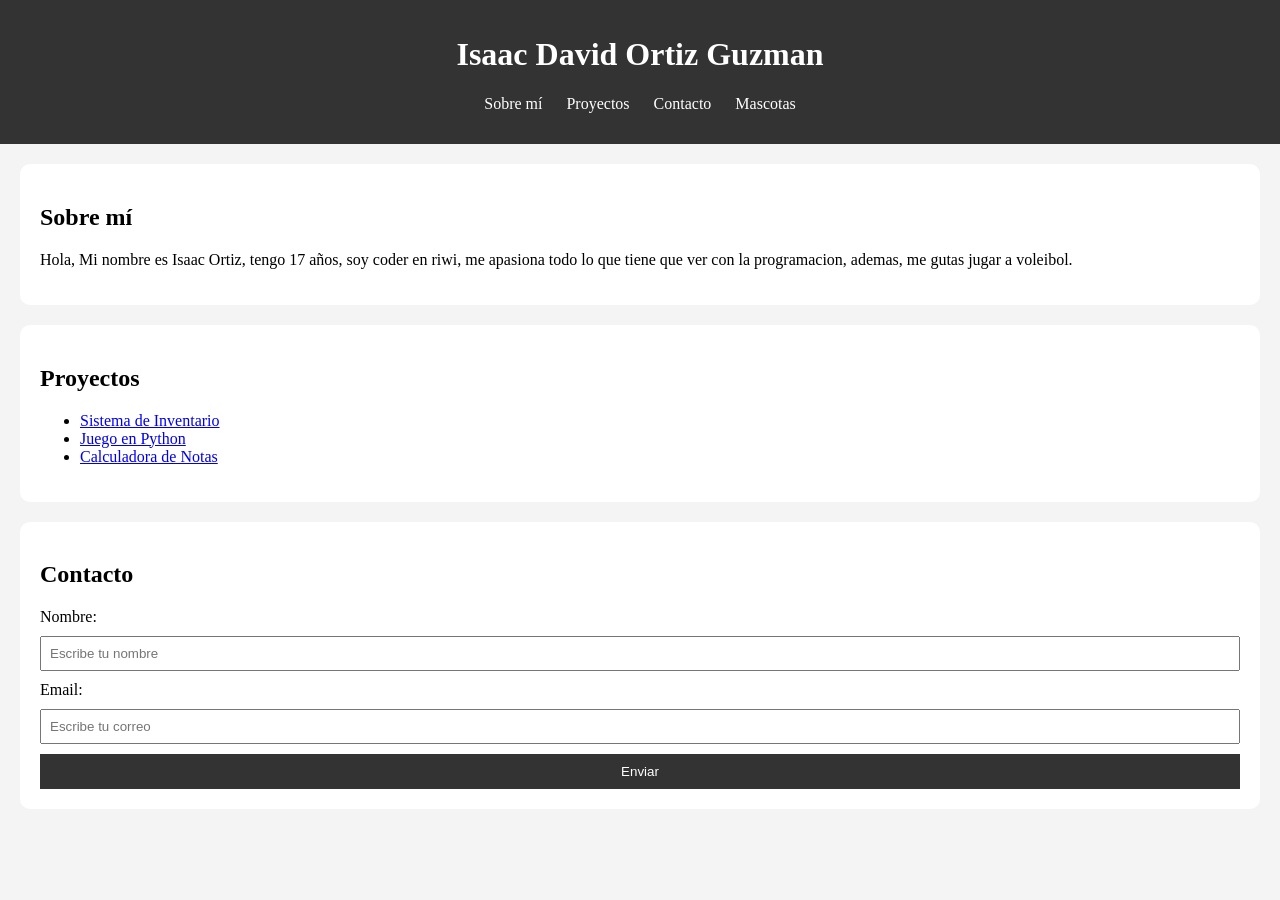
==== index.html @ 4eb60553 "proceso" ====
<!DOCTYPE html>
<html lang="es">
<head>
    <meta charset="UTF-8">
    <meta name="viewport" content="width=device-width, initial-scale=1.0">
    <title>Mi Portafolio</title>

    <!-- Vinculamos el CSS -->
    <link rel="stylesheet" href="styles.css">
</head>
<body>

    <!-- ===== HEADER ===== -->
    <header>
        <h1>Isaac David Ortiz Guzman </h1>

        <!-- Menú de navegación -->
        <nav>
            <ul>
                <li><a href="#sobre-mi">Sobre mí</a></li>
                <li><a href="#proyectos">Proyectos</a></li>
                <li><a href="#contacto">Contacto</a></li>
                <li><a href="moscota.html">Mascotas</a></li>
            </ul>
        </nav>
    </header>

    <!-- ===== SOBRE MI ===== -->
    <section id="sobre-mi">
        <h2>Sobre mí</h2>
        <p>
            Hola, Mi nombre es Isaac Ortiz, tengo 17 años, soy coder en riwi, me apasiona todo lo que tiene que ver con la programacion, 
            ademas, me gutas jugar a voleibol.
        </p>
    </section>

    <!-- ===== PROYECTOS ===== -->
    <section id="proyectos">
        <h2>Proyectos</h2>
        <ul>
            <li><a href="#">Sistema de Inventario</a></li>
            <li><a href="#">Juego en Python</a></li>
            <li><a href="#">Calculadora de Notas</a></li>
        </ul>
    </section>

    <!-- ===== CONTACTO ===== -->
    <section id="contacto">
        <h2>Contacto</h2>

        <form>
            <label>Nombre:</label>
            <input type="text" placeholder="Escribe tu nombre">

            <label>Email:</label>
            <input type="email" placeholder="Escribe tu correo">

            <button type="submit">Enviar</button>
        </form>
    </section>

</body>
</html>
---- styles.css ----
/* ===== ESTILO GENERAL ===== */
body {
    margin: 0;
    background-color: #f4f4f4;
}

/* ===== HEADER ===== */
header {
    background-color: #333;
    color: white;
    padding: 15px;
    text-align: center;
}

/* ===== NAV ===== */
nav ul {
    list-style: none;
    padding: 0;
}

nav ul li {
    display: inline;
    margin: 10px;
}

nav a {
    color: white;
    text-decoration: none;
}

/* HOVER */
nav a:hover {
    color: yellow;
}

/* ===== SECCIONES ===== */
section {
    padding: 20px;
    margin: 20px;
    background-color: white;
    border-radius: 10px;
}

/* ===== FORMULARIO ===== */
form {
    display: flex;
    flex-direction: column;
}

input {
    margin: 10px 0;
    padding: 8px;
}

button {
    padding: 10px;
    background-color: #333;
    color: white;
    border: none;
}

button:hover {
    background-color: #555;
}

/* ===== GALERÍA ===== */
.galeria {
    display: flex;
    justify-content: space-around;
    flex-wrap: wrap;
}

/* ===== IMÁGENES ===== */
img {
    width: 300px;
    border-radius: 10px;
    box-shadow: 2px 2px 10px gray;
}

/* ===== ARTÍCULOS ===== */
article {
    text-align: center;
    margin: 10px;
}
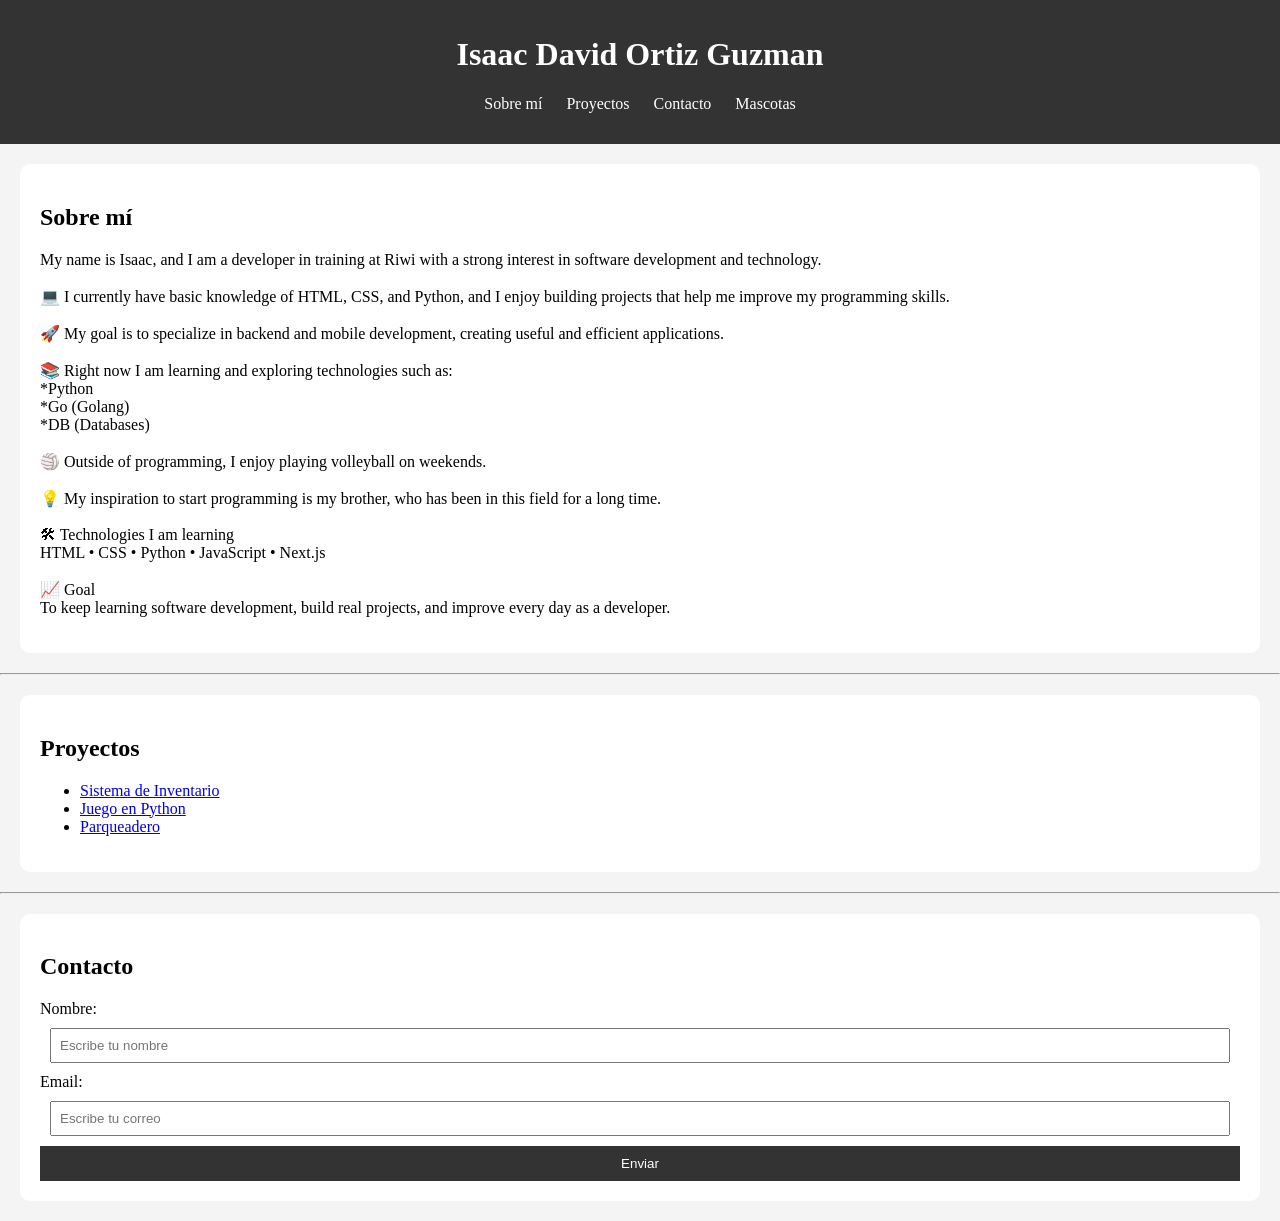
==== commit d9b306bf: "proceso" ====
--- a/index.html
+++ b/index.html
@@ -24,30 +24,55 @@
             </ul>
         </nav>
     </header>
-
     <!-- ===== SOBRE MI ===== -->
     <section id="sobre-mi">
         <h2>Sobre mí</h2>
         <p>
-            Hola, Mi nombre es Isaac Ortiz, tengo 17 años, soy coder en riwi, me apasiona todo lo que tiene que ver con la programacion, 
-            ademas, me gutas jugar a voleibol.
+            My name is Isaac, and I am a developer in training at Riwi with a strong interest in software development and technology. <br><br>
+
+💻 I currently have basic knowledge of HTML, CSS, and Python, and I enjoy building projects that help me improve my programming skills. <br><br>    
+
+🚀 My goal is to specialize in backend and mobile development, creating useful and efficient applications. <br><br>
+
+📚 Right now I am learning and exploring technologies such as: <br>
+
+*Python <br>
+
+*Go (Golang) <br>   
+
+*DB (Databases) <br><br>
+
+🏐 Outside of programming, I enjoy playing volleyball on weekends. <br><br>
+
+💡 My inspiration to start programming is my brother, who has been in this field for a long time. <br><br>
+ 
+🛠 Technologies I am learning <br>
+
+HTML • CSS • Python • JavaScript • Next.js <br><br>
+
+📈 Goal <br>
+
+To keep learning software development, build real projects, and improve every day as a developer.
         </p>
     </section>
+    
+    <hr>
 
     <!-- ===== PROYECTOS ===== -->
     <section id="proyectos">
         <h2>Proyectos</h2>
         <ul>
-            <li><a href="#">Sistema de Inventario</a></li>
-            <li><a href="#">Juego en Python</a></li>
-            <li><a href="#">Calculadora de Notas</a></li>
+            <li><a href="https://github.com/IsaacRG5/Registro_de_productos/tree/feature/2-codigo" target="_blank">Sistema de Inventario</a></li>
+            <li><a href="https://github.com/IsaacRG5/juego/tree/feature/2-codigo" target="_blank">Juego en Python</a></li>
+            <li><a href="https://github.com/IsaacRG5/Parqueadero/tree/feature/3-codigo">Parqueadero</a></li>
         </ul>
     </section>
+
+    <hr>
 
     <!-- ===== CONTACTO ===== -->
     <section id="contacto">
         <h2>Contacto</h2>
-
         <form>
             <label>Nombre:</label>
             <input type="text" placeholder="Escribe tu nombre">
--- a/styles.css
+++ b/styles.css
@@ -48,7 +48,7 @@
 }
 
 input {
-    margin: 10px 0;
+    margin: 10px ;
     padding: 8px;
 }
 
@@ -68,6 +68,7 @@
     display: flex;
     justify-content: space-around;
     flex-wrap: wrap;
+    background-image: url();
 }
 
 /* ===== IMÁGENES ===== */
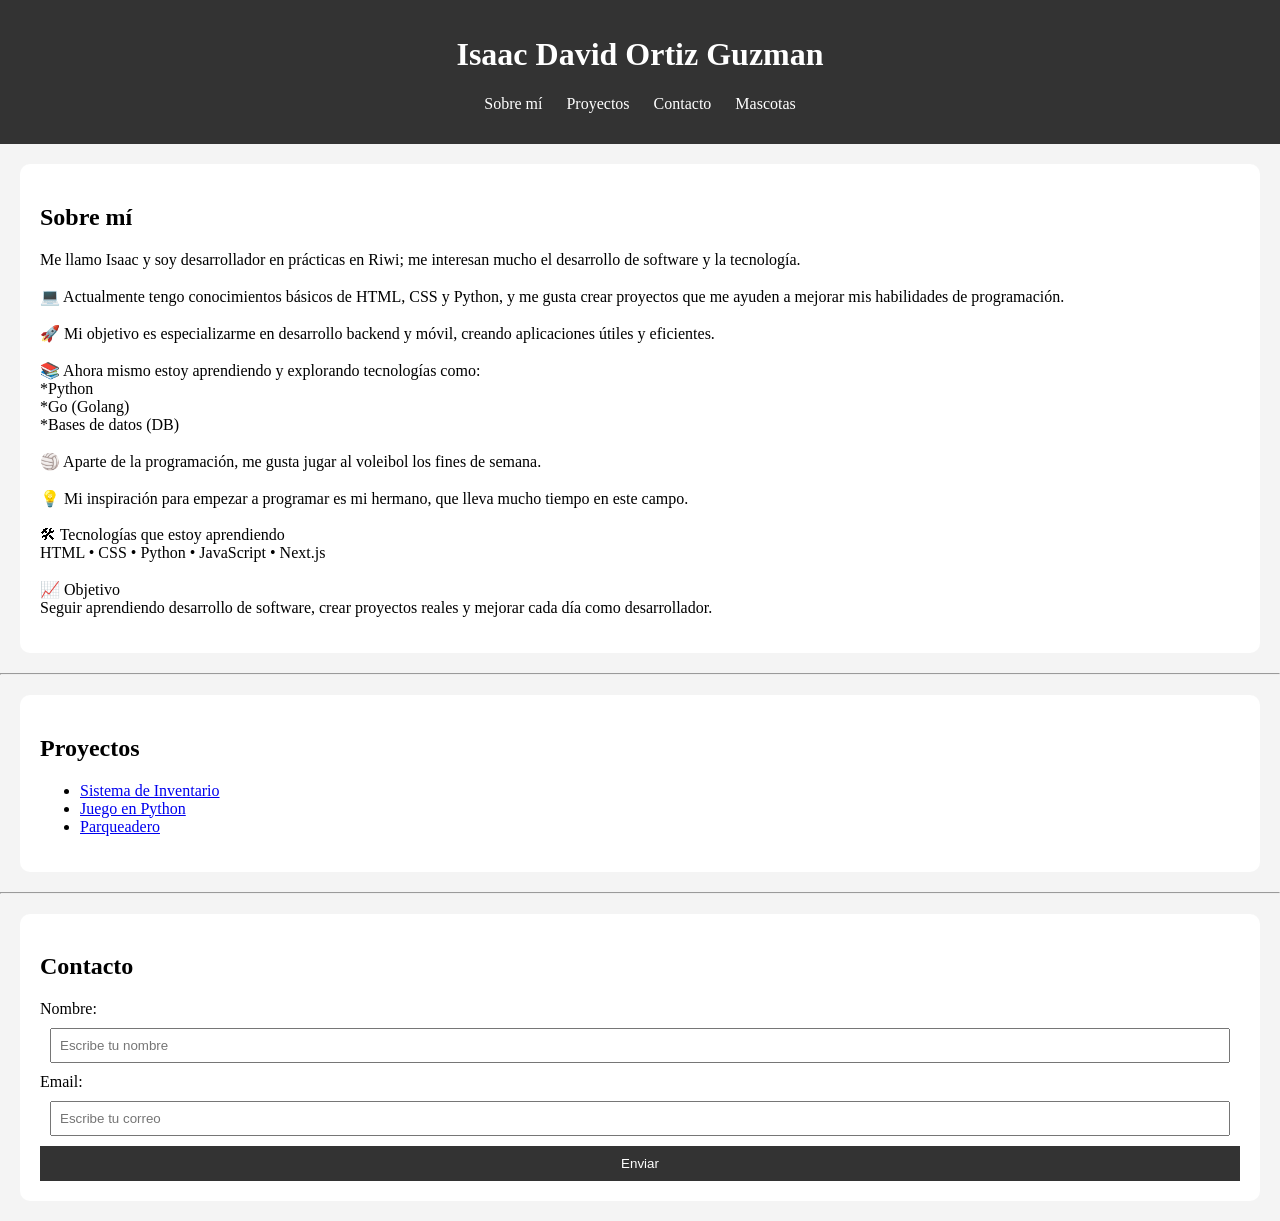
==== commit 1fd28c46: "proceso" ====
--- a/index.html
+++ b/index.html
@@ -4,13 +4,9 @@
     <meta charset="UTF-8">
     <meta name="viewport" content="width=device-width, initial-scale=1.0">
     <title>Mi Portafolio</title>
-
-    <!-- Vinculamos el CSS -->
     <link rel="stylesheet" href="styles.css">
 </head>
 <body>
-
-    <!-- ===== HEADER ===== -->
     <header>
         <h1>Isaac David Ortiz Guzman </h1>
 
@@ -24,42 +20,43 @@
             </ul>
         </nav>
     </header>
+
     <!-- ===== SOBRE MI ===== -->
-    <section id="sobre-mi">
+    <section id="sobre-mi" class="proyectos">
         <h2>Sobre mí</h2>
         <p>
-            My name is Isaac, and I am a developer in training at Riwi with a strong interest in software development and technology. <br><br>
+            Me llamo Isaac y soy desarrollador en prácticas en Riwi; me interesan mucho el desarrollo de software y la tecnología. <br><br>
 
-💻 I currently have basic knowledge of HTML, CSS, and Python, and I enjoy building projects that help me improve my programming skills. <br><br>    
+💻 Actualmente tengo conocimientos básicos de HTML, CSS y Python, y me gusta crear proyectos que me ayuden a mejorar mis habilidades de programación. <br><br>    
 
-🚀 My goal is to specialize in backend and mobile development, creating useful and efficient applications. <br><br>
+🚀 Mi objetivo es especializarme en desarrollo backend y móvil, creando aplicaciones útiles y eficientes. <br><br>
 
-📚 Right now I am learning and exploring technologies such as: <br>
+📚 Ahora mismo estoy aprendiendo y explorando tecnologías como: <br>
 
 *Python <br>
 
 *Go (Golang) <br>   
 
-*DB (Databases) <br><br>
+*Bases de datos (DB) <br><br>
 
-🏐 Outside of programming, I enjoy playing volleyball on weekends. <br><br>
+🏐 Aparte de la programación, me gusta jugar al voleibol los fines de semana. <br><br>
 
-💡 My inspiration to start programming is my brother, who has been in this field for a long time. <br><br>
+💡 Mi inspiración para empezar a programar es mi hermano, que lleva mucho tiempo en este campo. <br><br>
  
-🛠 Technologies I am learning <br>
+🛠 Tecnologías que estoy aprendiendo <br>
 
 HTML • CSS • Python • JavaScript • Next.js <br><br>
 
-📈 Goal <br>
+📈 Objetivo <br>
 
-To keep learning software development, build real projects, and improve every day as a developer.
+Seguir aprendiendo desarrollo de software, crear proyectos reales y mejorar cada día como desarrollador.
         </p>
     </section>
     
     <hr>
 
     <!-- ===== PROYECTOS ===== -->
-    <section id="proyectos">
+    <section id="proyectos" class="proyectos">
         <h2>Proyectos</h2>
         <ul>
             <li><a href="https://github.com/IsaacRG5/Registro_de_productos/tree/feature/2-codigo" target="_blank">Sistema de Inventario</a></li>
@@ -71,7 +68,7 @@
     <hr>
 
     <!-- ===== CONTACTO ===== -->
-    <section id="contacto">
+    <section id="contacto" class="proyectos">
         <h2>Contacto</h2>
         <form>
             <label>Nombre:</label>
--- a/styles.css
+++ b/styles.css
@@ -1,7 +1,8 @@
 /* ===== ESTILO GENERAL ===== */
-body {
+body{
     margin: 0;
     background-color: #f4f4f4;
+
 }
 
 /* ===== HEADER ===== */
@@ -30,11 +31,11 @@
 
 /* HOVER */
 nav a:hover {
-    color: yellow;
+    color: #d1c388;
 }
 
 /* ===== SECCIONES ===== */
-section {
+.proyectos {
     padding: 20px;
     margin: 20px;
     background-color: white;
@@ -49,7 +50,7 @@
 
 input {
     margin: 10px ;
-    padding: 8px;
+    padding: 8px;   
 }
 
 button {
@@ -61,21 +62,45 @@
 
 button:hover {
     background-color: #555;
+
+}
+
+/* =====body 2 =====*/
+.cuerpo2{
+    background-image: url(img.webp);
+    text-align: center;
+}   
+
+.header2 a{
+    color: #f4f4f4;
+    text-decoration: none ;
+}
+/* ===== hover 2 ===== */
+.header2 a:hover{
+    color: #d1c388;
+
 }
 
 /* ===== GALERÍA ===== */
 .galeria {
-    display: flex;
-    justify-content: space-around;
+    display: inline-block;
     flex-wrap: wrap;
-    background-image: url();
+}
+
+.galeria:hover{
+    transform: scale(1.1);
 }
 
 /* ===== IMÁGENES ===== */
 img {
-    width: 300px;
+    width: 360px;
     border-radius: 10px;
-    box-shadow: 2px 2px 10px gray;
+    box-shadow: 2px 2px 10px rgb(43, 41, 41);
+    margin: 40px;
+    padding: 20px;
+
+    
+    
 }
 
 /* ===== ARTÍCULOS ===== */
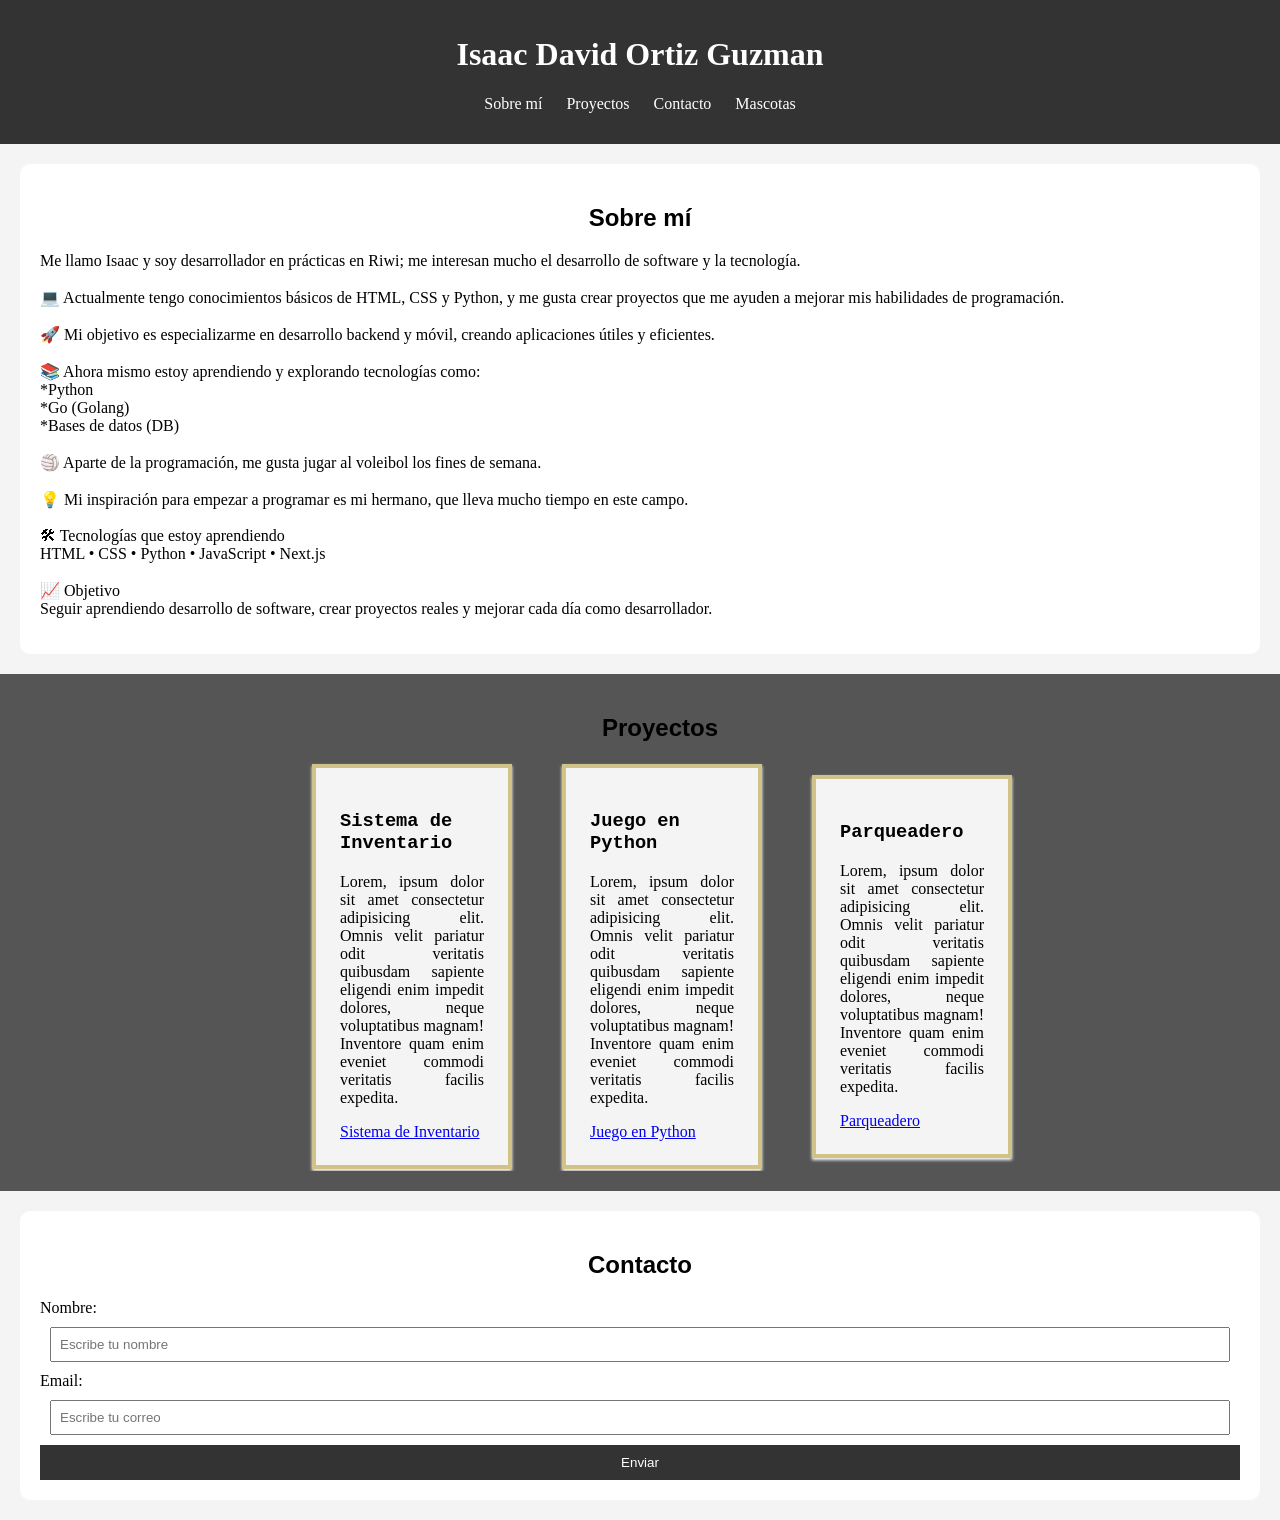
==== commit 613ced8e: "estaba trabajando en proyecto, estaba cambiando a un estilo reponsibe" ====
--- a/index.html
+++ b/index.html
@@ -10,7 +10,6 @@
     <header>
         <h1>Isaac David Ortiz Guzman </h1>
 
-        <!-- Menú de navegación -->
         <nav>
             <ul>
                 <li><a href="#sobre-mi">Sobre mí</a></li>
@@ -21,9 +20,8 @@
         </nav>
     </header>
 
-    <!-- ===== SOBRE MI ===== -->
-    <section id="sobre-mi" class="proyectos">
-        <h2>Sobre mí</h2>
+    <section id="sobre-mi" class="seccion">
+        <h2 class="titulo-seccion" >Sobre mí</h2>
         <p>
             Me llamo Isaac y soy desarrollador en prácticas en Riwi; me interesan mucho el desarrollo de software y la tecnología. <br><br>
 
@@ -53,23 +51,43 @@
         </p>
     </section>
     
-    <hr>
+    <section id="proyectos" class="proyectos">
 
-    <!-- ===== PROYECTOS ===== -->
-    <section id="proyectos" class="proyectos">
-        <h2>Proyectos</h2>
-        <ul>
-            <li><a href="https://github.com/IsaacRG5/Registro_de_productos/tree/feature/2-codigo" target="_blank">Sistema de Inventario</a></li>
-            <li><a href="https://github.com/IsaacRG5/juego/tree/feature/2-codigo" target="_blank">Juego en Python</a></li>
-            <li><a href="https://github.com/IsaacRG5/Parqueadero/tree/feature/3-codigo">Parqueadero</a></li>
-        </ul>
+        <div class="container">
+            <h2 class="titulo-seccion">Proyectos</h2 >
+            <ul class="lista-project">
+                <li>
+                    <div class="card">
+                        <h3 class="card-titulo">Sistema de Inventario</h3>
+                        <p>Lorem, ipsum dolor sit amet consectetur adipisicing elit. Omnis velit pariatur odit veritatis quibusdam sapiente eligendi enim 
+                            impedit dolores, neque voluptatibus magnam! Inventore quam enim eveniet commodi veritatis facilis expedita.</p>
+                        <a href="https://github.com/IsaacRG5/Registro_de_productos/tree/feature/2-codigo" target="_blank">Sistema de Inventario</a>
+
+                    </div>
+                </li>
+                <li>
+                    <div class="card">
+                        <h3 class="card-titulo">Juego en Python</h3>
+                        <p>Lorem, ipsum dolor sit amet consectetur adipisicing elit. Omnis velit pariatur odit veritatis quibusdam sapiente eligendi enim 
+                            impedit dolores, neque voluptatibus magnam! Inventore quam enim eveniet commodi veritatis facilis expedita.</p>
+                        <a href="https://github.com/IsaacRG5/juego/tree/feature/2-codigo" target="_blank">Juego en Python</a>
+                    </div>
+                </li>
+                <li>
+                    <div class="card">
+                        <h3 class="card-titulo">Parqueadero</h3>
+                        <p>Lorem, ipsum dolor sit amet consectetur adipisicing elit. Omnis velit pariatur odit veritatis quibusdam sapiente eligendi enim 
+                            impedit dolores, neque voluptatibus magnam! Inventore quam enim eveniet commodi veritatis facilis expedita.</p>
+                        <a href="https://github.com/IsaacRG5/Parqueadero/tree/feature/3-codigo" target="_blank" >Parqueadero</a>
+                    </div>
+                </li>
+            </ul>
+        </div>
     </section>
 
-    <hr>
-
-    <!-- ===== CONTACTO ===== -->
-    <section id="contacto" class="proyectos">
-        <h2>Contacto</h2>
+    
+    <section id="contacto" class="seccion">
+        <h2 class="titulo-seccion">Contacto</h2>
         <form>
             <label>Nombre:</label>
             <input type="text" placeholder="Escribe tu nombre">
--- a/styles.css
+++ b/styles.css
@@ -1,19 +1,17 @@
-/* ===== ESTILO GENERAL ===== */
 body{
     margin: 0;
     background-color: #f4f4f4;
 
 }
 
-/* ===== HEADER ===== */
 header {
     background-color: #333;
     color: white;
     padding: 15px;
     text-align: center;
+    
 }
 
-/* ===== NAV ===== */
 nav ul {
     list-style: none;
     padding: 0;
@@ -29,20 +27,88 @@
     text-decoration: none;
 }
 
-/* HOVER */
 nav a:hover {
     color: #d1c388;
 }
 
-/* ===== SECCIONES ===== */
-.proyectos {
+.seccion {
     padding: 20px;
     margin: 20px;
     background-color: white;
     border-radius: 10px;
 }
 
-/* ===== FORMULARIO ===== */
+#proyectos{
+    background-color: #555;
+    padding: 20px;
+    width: 100%;
+
+}
+
+.titulo-seccion{
+    text-align: center;
+    font-family: 'Franklin Gothic Medium', 'Arial Narrow', Arial, sans-serif;
+}
+
+ul{
+    justify-content: center;
+    justify-items: center;
+}
+
+p{
+    text-align: justify;
+
+}
+
+.lista-project{
+    display: grid;
+    grid-template-columns: 200px 200px 200px;
+    gap: 50px;
+    padding: 2px;
+    margin: 0;
+    align-items: center;
+    justify-content: center;
+    overflow: hidden;
+    width: 100%;
+    
+}
+
+.lista-project li{
+    display: flex;
+}
+
+
+.card-titulo{
+    font-family: 'Courier New', Courier, monospace;
+
+}
+
+.card{
+    background-color: #555;
+    padding: 1.5rem;
+    border: 4px solid #d1c388;
+    box-shadow: 0px 2px 3px  #ffffff;
+    background-color: #f4f4f4;
+    text-decoration: none;
+    overflow: hidden;
+    width: 100%;
+
+
+}    
+
+@media (max-width: 480px) {
+    .lista-project {
+        grid-template-columns: 1fr; /* Una sola columna */
+        gap: 1.5rem;
+    }
+    
+    #proyectos {
+        
+        gap:60px;
+        padding: 10px;
+    }
+}
+
 form {
     display: flex;
     flex-direction: column;
@@ -65,7 +131,7 @@
 
 }
 
-/* =====body 2 =====*/
+/* Mascotas*/
 .cuerpo2{
     background-image: url(img.webp);
     text-align: center;
@@ -75,13 +141,12 @@
     color: #f4f4f4;
     text-decoration: none ;
 }
-/* ===== hover 2 ===== */
+
 .header2 a:hover{
     color: #d1c388;
 
 }
 
-/* ===== GALERÍA ===== */
 .galeria {
     display: inline-block;
     flex-wrap: wrap;
@@ -91,19 +156,14 @@
     transform: scale(1.1);
 }
 
-/* ===== IMÁGENES ===== */
 img {
     width: 360px;
     border-radius: 10px;
     box-shadow: 2px 2px 10px rgb(43, 41, 41);
     margin: 40px;
-    padding: 20px;
-
-    
-    
+    padding: 20px;    
 }
 
-/* ===== ARTÍCULOS ===== */
 article {
     text-align: center;
     margin: 10px;
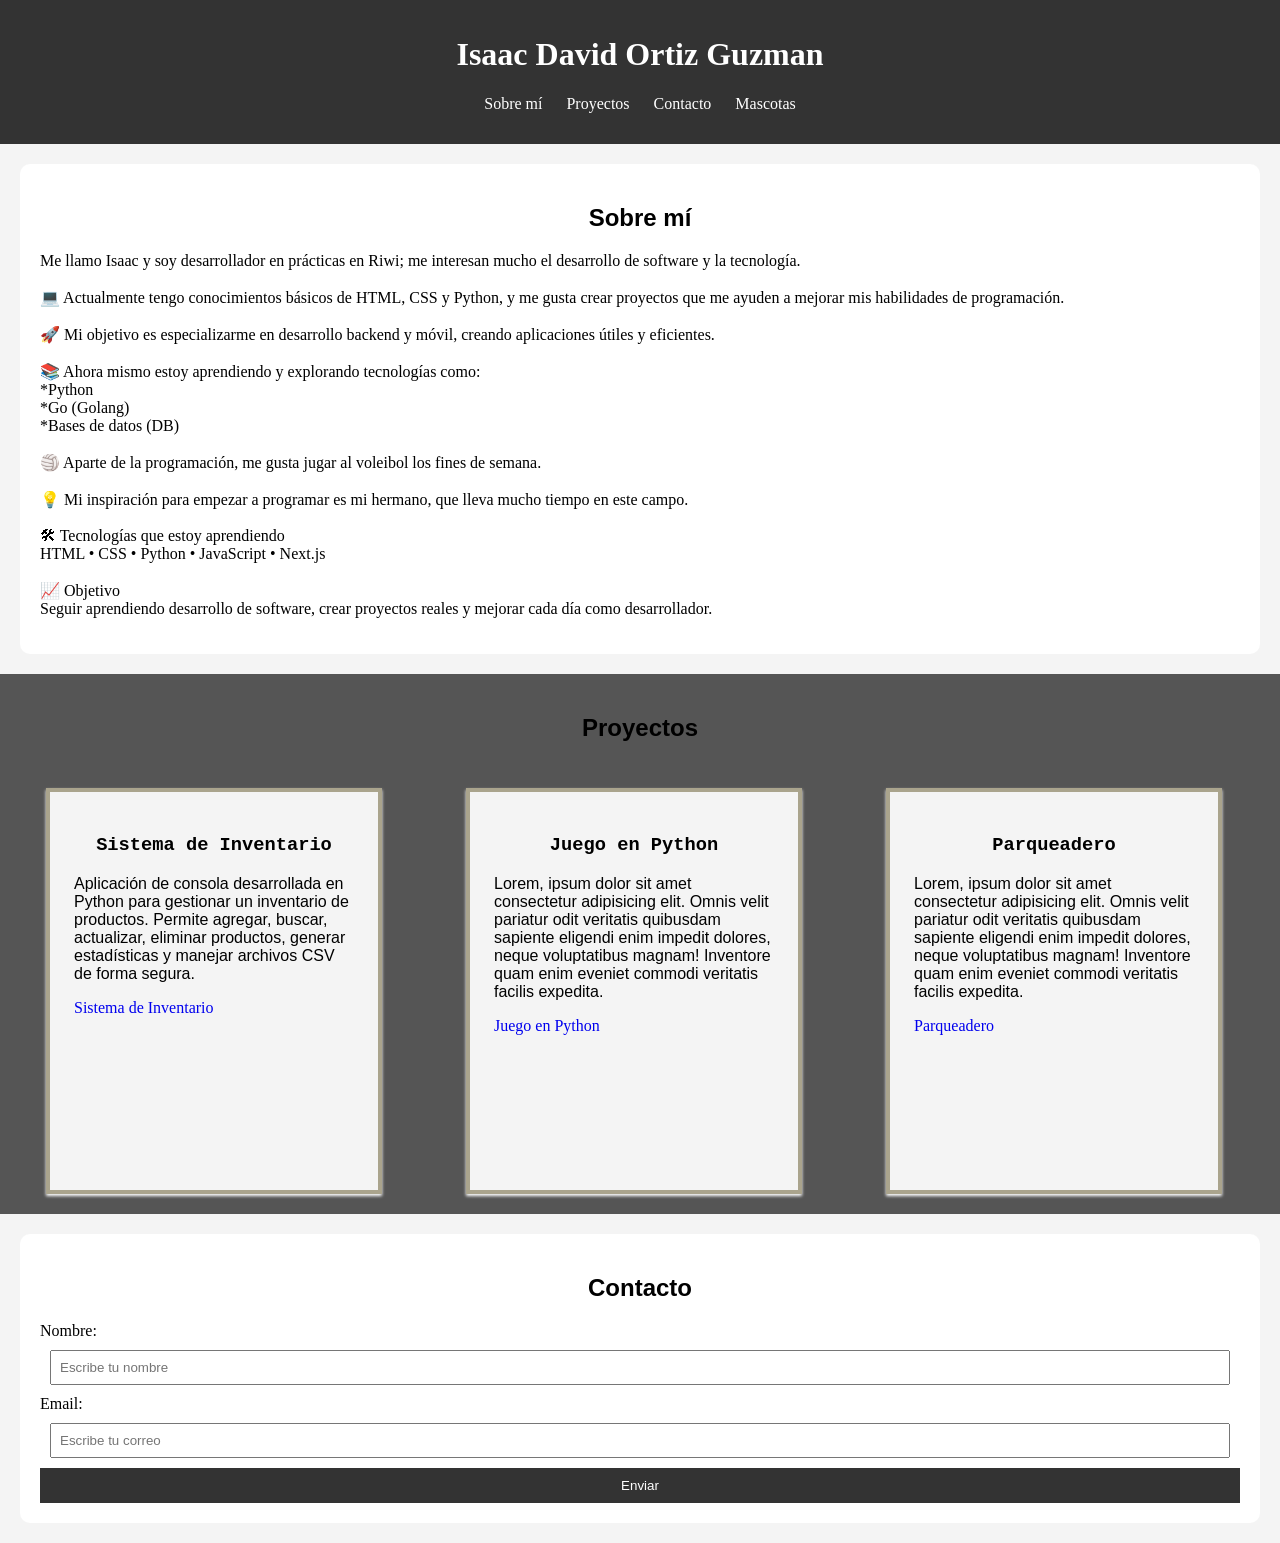
==== commit 1fac41a5: "add you responsive in portafolio" ====
--- a/index.html
+++ b/index.html
@@ -51,16 +51,14 @@
         </p>
     </section>
     
-    <section id="proyectos" class="proyectos">
+    <section class="proyectos">
 
-        <div class="container">
             <h2 class="titulo-seccion">Proyectos</h2 >
             <ul class="lista-project">
                 <li>
                     <div class="card">
                         <h3 class="card-titulo">Sistema de Inventario</h3>
-                        <p>Lorem, ipsum dolor sit amet consectetur adipisicing elit. Omnis velit pariatur odit veritatis quibusdam sapiente eligendi enim 
-                            impedit dolores, neque voluptatibus magnam! Inventore quam enim eveniet commodi veritatis facilis expedita.</p>
+                        <p>Aplicación de consola desarrollada en Python para gestionar un inventario de productos. Permite agregar, buscar, actualizar, eliminar productos, generar estadísticas y manejar archivos CSV de forma segura.</p>
                         <a href="https://github.com/IsaacRG5/Registro_de_productos/tree/feature/2-codigo" target="_blank">Sistema de Inventario</a>
 
                     </div>
@@ -82,7 +80,6 @@
                     </div>
                 </li>
             </ul>
-        </div>
     </section>
 
     
@@ -99,5 +96,7 @@
         </form>
     </section>
 
+    <script src="script.js"></script>
+
 </body>
 </html>
--- a/styles.css
+++ b/styles.css
@@ -38,11 +38,11 @@
     border-radius: 10px;
 }
 
-#proyectos{
+.proyectos{
     background-color: #555;
-    padding: 20px;
-    width: 100%;
-
+    height: 500px;
+    margin: 0px;
+    padding: 10px;
 }
 
 .titulo-seccion{
@@ -50,63 +50,61 @@
     font-family: 'Franklin Gothic Medium', 'Arial Narrow', Arial, sans-serif;
 }
 
-ul{
-    justify-content: center;
-    justify-items: center;
-}
-
-p{
-    text-align: justify;
-
-}
 
 .lista-project{
     display: grid;
-    grid-template-columns: 200px 200px 200px;
-    gap: 50px;
+    grid-template-columns: 100px 100px 100px;
+    gap: 60px;
     padding: 2px;
     margin: 0;
-    align-items: center;
-    justify-content: center;
     overflow: hidden;
     width: 100%;
+    gap: 20px;
     
 }
 
 .lista-project li{
-    display: flex;
-}
-
-
-.card-titulo{
-    font-family: 'Courier New', Courier, monospace;
-
+    list-style: none;
+    justify-content: space-around;
 }
 
 .card{
-    background-color: #555;
     padding: 1.5rem;
-    border: 4px solid #d1c388;
+    border: 4px solid #aaa48d;
     box-shadow: 0px 2px 3px  #ffffff;
     background-color: #f4f4f4;
     text-decoration: none;
     overflow: hidden;
-    width: 100%;
-
+    width: 300px;
+    height: 300px;
+    margin: 1.5rem;
 
 }    
 
-@media (max-width: 480px) {
-    .lista-project {
-        grid-template-columns: 1fr; /* Una sola columna */
-        gap: 1.5rem;
-    }
-    
-    #proyectos {
-        
-        gap:60px;
-        padding: 10px;
-    }
+.card-titulo{
+    text-align: center;
+    font-family: 'Courier New', Courier, monospace;
+
+}
+
+.card p{
+    font-family: 'Franklin Gothic Medium', 'Arial Narrow', Arial, sans-serif;
+
+}
+
+.card:hover {
+    transform: scale(1.05);
+    box-shadow: 0px 4px 6px #d1c388;
+
+}
+
+.card a {
+    text-decoration: none;;
+}
+
+.card a:hover {
+    text-decoration: underline;
+    color: #d1c388;
 }
 
 form {
@@ -131,40 +129,119 @@
 
 }
 
-/* Mascotas*/
-.cuerpo2{
-    background-image: url(img.webp);
+/* pets*/
+.body2{
+    background-image: url(img/img.webp);
     text-align: center;
 }   
 
+/*pet header*/
 .header2 a{
     color: #f4f4f4;
     text-decoration: none ;
 }
 
+
 .header2 a:hover{
     color: #d1c388;
 
 }
 
-.galeria {
+.gallery {
     display: inline-block;
     flex-wrap: wrap;
 }
 
-.galeria:hover{
+.gallery:hover{
     transform: scale(1.1);
 }
 
 img {
-    width: 360px;
+    width: 320px;
     border-radius: 10px;
     box-shadow: 2px 2px 10px rgb(43, 41, 41);
-    margin: 40px;
-    padding: 20px;    
+    margin: 20px;
+    padding: 10px;    
 }
 
 article {
     text-align: center;
-    margin: 10px;
-}+    margin: 20px;
+}
+
+
+@media (max-width: 480px) {
+
+    nav ul {
+        display: flex;
+        flex-direction: column;
+    }
+
+    .proyectos{
+        background-color: #555;
+        padding: 20px;
+        height: 50%;
+
+    }
+
+    .lista-project {
+        grid-template-columns: 1fr;
+    }
+
+    .lista-project li{
+        display: flex;
+        justify-content: center;
+    }
+
+    .gallery {
+        grid-template-columns: repeat(2, 1fr);
+        display: flex;
+    }
+
+}
+
+@media (min-width: 481px) and (max-width: 768px) {
+    .proyectos{
+        background-color: #555;
+        padding: 20px;
+        height: 50%;
+    }
+    
+    .lista-project {
+        grid-template-columns: repeat(2, 1fr);
+        gap: 10px;
+    }
+
+    .card{
+        width: 70%;
+        height: 350px;
+    }
+
+    .gallery {
+        grid-template-columns: repeat(3, 1fr);
+    }
+
+    img{
+        display: flex;
+    }
+}
+
+@media (min-width: 769px) {
+    .proyectos{
+        background-color: #555;
+        padding: 20px;
+    }
+    
+    .lista-project {
+        grid-template-columns: repeat(3, 1fr);
+    }
+
+    .card{
+        width: 70%;
+        height: 350px;
+    }
+
+    .gallery {
+        grid-template-columns: repeat(4, 1fr);
+    }
+}   
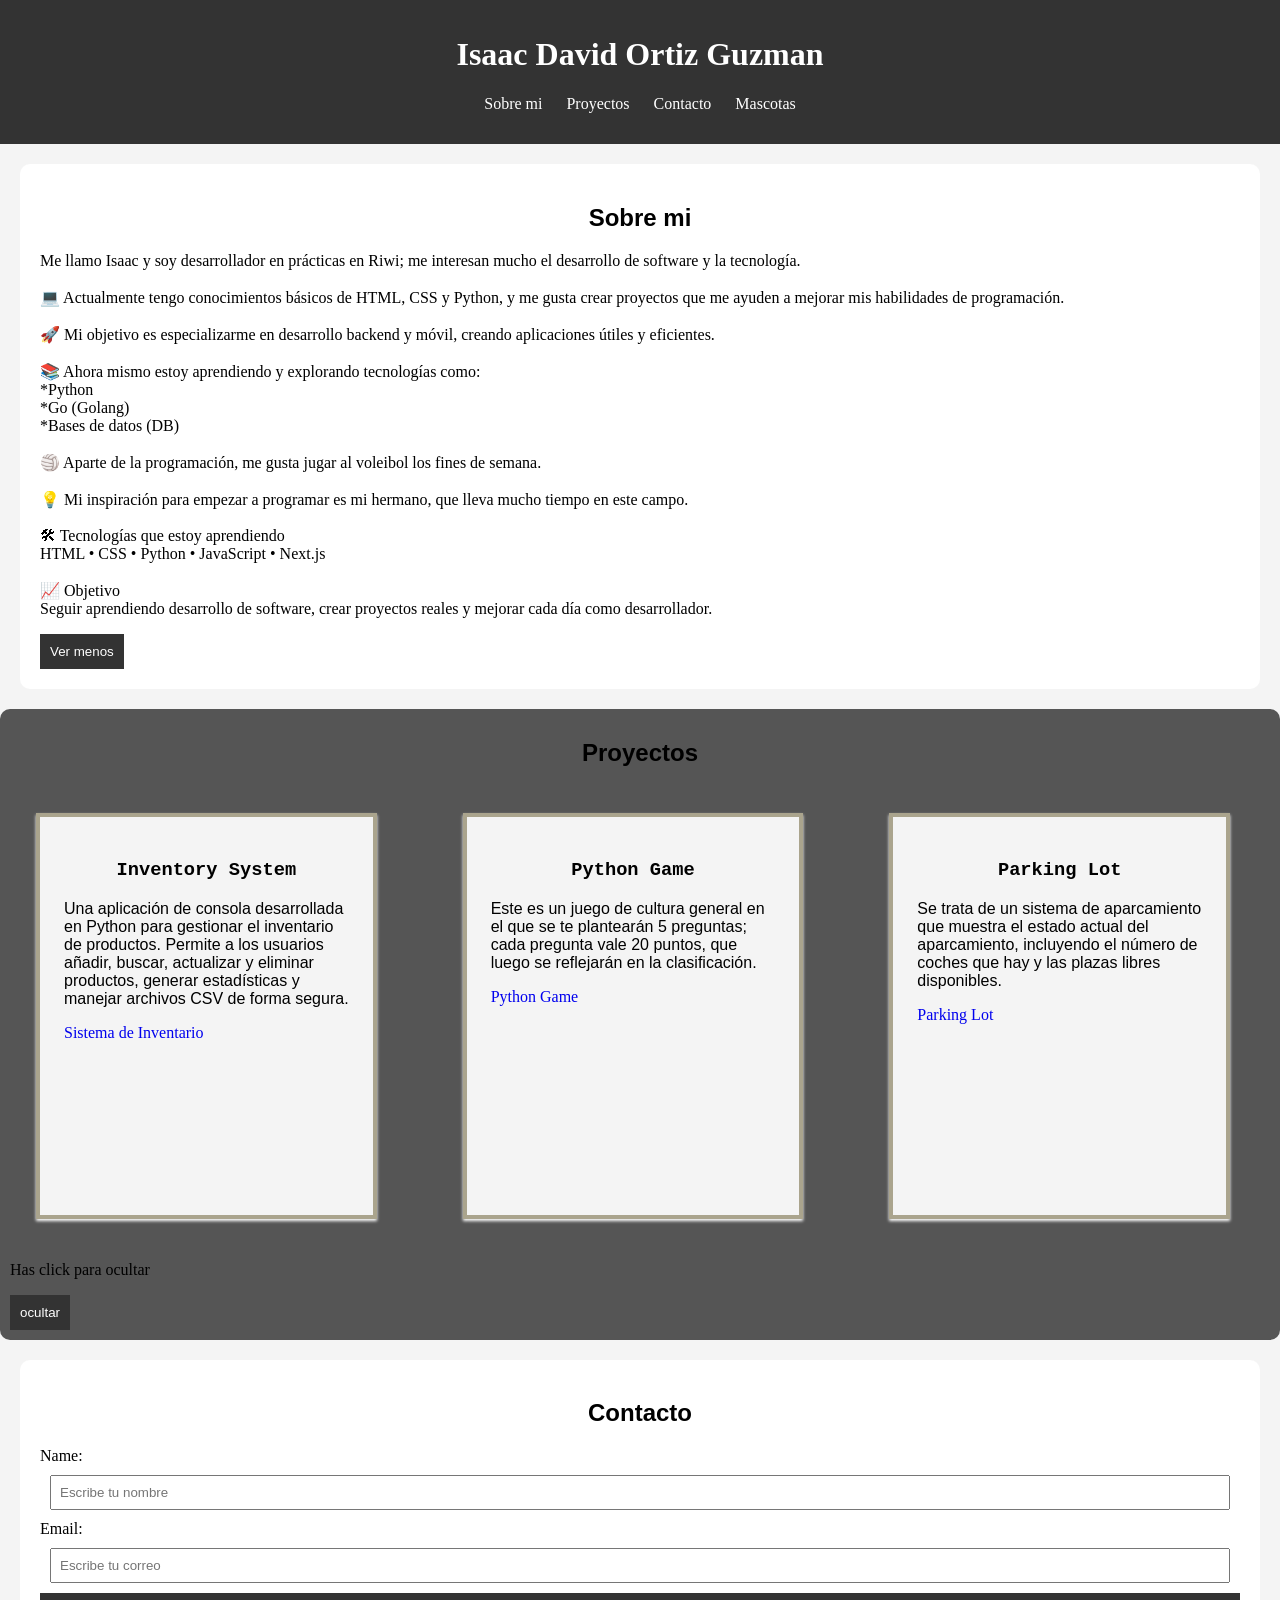
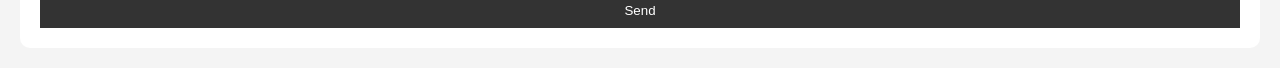
==== commit 430a64e9: "se le agrego javascript, ya funciona todo" ====
--- a/index.html
+++ b/index.html
@@ -3,8 +3,8 @@
 <head>
     <meta charset="UTF-8">
     <meta name="viewport" content="width=device-width, initial-scale=1.0">
-    <title>Mi Portafolio</title>
-    <link rel="stylesheet" href="styles.css">
+    <title>My Portfolio</title>
+    <link rel="stylesheet" href="style.min.css">
 </head>
 <body>
     <header>
@@ -12,17 +12,17 @@
 
         <nav>
             <ul>
-                <li><a href="#sobre-mi">Sobre mí</a></li>
-                <li><a href="#proyectos">Proyectos</a></li>
-                <li><a href="#contacto">Contacto</a></li>
-                <li><a href="moscota.html">Mascotas</a></li>
+                <li><a href="#about me">Sobre mi</a></li>
+                <li><a href="#projects">Proyectos</a></li>
+                <li><a href="#contact">Contacto</a></li>
+                <li><a href="pets.html">Mascotas</a></li>
             </ul>
         </nav>
     </header>
 
-    <section id="sobre-mi" class="seccion">
-        <h2 class="titulo-seccion" >Sobre mí</h2>
-        <p>
+    <section id="about me" class="seccion">
+        <h2 class="title-seccion" >Sobre mi</h2>
+        <p id="texto-sobre-mi">
             Me llamo Isaac y soy desarrollador en prácticas en Riwi; me interesan mucho el desarrollo de software y la tecnología. <br><br>
 
 💻 Actualmente tengo conocimientos básicos de HTML, CSS y Python, y me gusta crear proyectos que me ayuden a mejorar mis habilidades de programación. <br><br>    
@@ -49,50 +49,51 @@
 
 Seguir aprendiendo desarrollo de software, crear proyectos reales y mejorar cada día como desarrollador.
         </p>
+         <button type="button" id="btn-about" >Ver menos</button>
     </section>
     
-    <section class="proyectos">
-
-            <h2 class="titulo-seccion">Proyectos</h2 >
+    <section class="projects seccion" id="projects">
+        
+            <h2 class="title-seccion">Proyectos</h2 >
             <ul class="lista-project">
                 <li>
                     <div class="card">
-                        <h3 class="card-titulo">Sistema de Inventario</h3>
-                        <p>Aplicación de consola desarrollada en Python para gestionar un inventario de productos. Permite agregar, buscar, actualizar, eliminar productos, generar estadísticas y manejar archivos CSV de forma segura.</p>
+                        <h3 class="card-title">Inventory System</h3>
+                        <p> Una aplicación de consola desarrollada en Python para gestionar el inventario de productos. Permite a los usuarios añadir, buscar, actualizar y eliminar productos, generar estadísticas y manejar archivos CSV de forma segura.</p>
                         <a href="https://github.com/IsaacRG5/Registro_de_productos/tree/feature/2-codigo" target="_blank">Sistema de Inventario</a>
 
+                    </div>  
+                </li>
+                <li>
+                    <div class="card">
+                        <h3 class="card-title">Python Game</h3>
+                        <p>Este es un juego de cultura general en el que se te plantearán 5 preguntas; cada pregunta vale 20 puntos, que luego se reflejarán en la clasificación.</p>
+                        <a href="https://github.com/IsaacRG5/juego/tree/feature/2-codigo" target="_blank">Python Game</a>
                     </div>
                 </li>
                 <li>
-                    <div class="card">
-                        <h3 class="card-titulo">Juego en Python</h3>
-                        <p>Lorem, ipsum dolor sit amet consectetur adipisicing elit. Omnis velit pariatur odit veritatis quibusdam sapiente eligendi enim 
-                            impedit dolores, neque voluptatibus magnam! Inventore quam enim eveniet commodi veritatis facilis expedita.</p>
-                        <a href="https://github.com/IsaacRG5/juego/tree/feature/2-codigo" target="_blank">Juego en Python</a>
-                    </div>
-                </li>
-                <li>
-                    <div class="card">
-                        <h3 class="card-titulo">Parqueadero</h3>
-                        <p>Lorem, ipsum dolor sit amet consectetur adipisicing elit. Omnis velit pariatur odit veritatis quibusdam sapiente eligendi enim 
-                            impedit dolores, neque voluptatibus magnam! Inventore quam enim eveniet commodi veritatis facilis expedita.</p>
-                        <a href="https://github.com/IsaacRG5/Parqueadero/tree/feature/3-codigo" target="_blank" >Parqueadero</a>
+                    <div class="card" >
+                        <h3 class="card-title">Parking Lot</h3>
+                        <p> Se trata de un sistema de aparcamiento que muestra el estado actual del aparcamiento, incluyendo el número de coches que hay y las plazas libres disponibles. </p>
+                        <a href="https://github.com/IsaacRG5/Parqueadero/tree/feature/3-codigo" target="_blank" >Parking Lot</a>
                     </div>
                 </li>
             </ul>
+            <p id="mensaje">Has click para ocultar</p>
+            <button type="button" class="toggle ">ocultar</button>
     </section>
 
     
-    <section id="contacto" class="seccion">
-        <h2 class="titulo-seccion">Contacto</h2>
+    <section id="contact" class="seccion">
+        <h2 class="title-seccion">Contacto</h2>
         <form>
-            <label>Nombre:</label>
+            <label>Name:</label>
             <input type="text" placeholder="Escribe tu nombre">
 
             <label>Email:</label>
             <input type="email" placeholder="Escribe tu correo">
 
-            <button type="submit">Enviar</button>
+            <button type="submit">Send</button>
         </form>
     </section>
 
--- a/style.min.css
+++ b/style.min.css
@@ -0,0 +1 @@
+body{margin:0;background-color:#f4f4f4}header{background-color:#333;color:#fff;padding:15px;text-align:center}nav ul{list-style:none;padding:0}nav ul li{display:inline;margin:10px}nav a{color:#fff;text-decoration:none}nav a:hover{color:#d1c388}.seccion{padding:20px;margin:20px;background-color:#fff;border-radius:10px}.title-seccion{text-align:center;font-family:'Franklin Gothic Medium','Arial Narrow',Arial,sans-serif}.projects{background-color:#555;height:60%;margin:0;padding:10px}.lista-project{display:grid;grid-template-columns:100px 100px 100px;gap:60px;padding:2px;margin:0;overflow:hidden;width:100%;gap:20px}.lista-project li{list-style:none;justify-content:space-around}.card{padding:1.5rem;border:4px solid #aaa48d;box-shadow:0 2px 3px #fff;background-color:#f4f4f4;text-decoration:none;overflow:hidden;width:300px;height:300px;margin:1.5rem}.card-title{text-align:center;font-family:'Courier New',Courier,monospace}.card p{font-family:'Franklin Gothic Medium','Arial Narrow',Arial,sans-serif}.card:hover{transform:scale(1.05);box-shadow:0 4px 6px #d1c388}.card a{text-decoration:none;}.card a:hover{text-decoration:underline;color:#d1c388}form{display:flex;flex-direction:column}input{margin:10px;padding:8px}button{padding:10px;background-color:#333;color:#fff;border:none}button:hover{background-color:#555}.body2{background-image:url(https://i.pinimg.com/736x/87/54/bb/8754bbaa82879a10d459c45cc25805c3.jpg);text-align:center}.header2 a{color:#f4f4f4;text-decoration:none}.header2 a:hover{color:#d1c388}.gallery{display:inline-block;flex-wrap:wrap}.gallery:hover{transform:scale(1.1)}img{width:320px;border-radius:10px;box-shadow:2px 2px 10px #2b2929;margin:20px;padding:10px}.gallery p{font-family:'Franklin Gothic Medium','Arial Narrow',Arial,sans-serif;color:#f4f4f4}article{text-align:center;margin:20px}@media (max-width:480px){nav ul{display:flex;flex-direction:column}.proyectos{background-color:#555;padding:20px;height:50%}.lista-project{grid-template-columns:1fr}.lista-project li{display:flex;justify-content:center}.gallery{grid-template-columns:repeat(2,1fr);display:flex}}@media (min-width:481px) and (max-width:768px){.proyectos{background-color:#555;padding:20px;height:50%}.lista-project{grid-template-columns:repeat(2,1fr);gap:10px}.card{width:70%;height:350px}.gallery{grid-template-columns:repeat(3,1fr)}img{width:100%}}@media (min-width:769px){.proyectos{background-color:#555;padding:20px}.lista-project{grid-template-columns:repeat(3,1fr)}.card{width:70%;height:350px}.gallery{grid-template-columns:repeat(4,1fr)}}.ocultar-lista-project{display:none;animation:ocultar 1s ease-in forwards}
